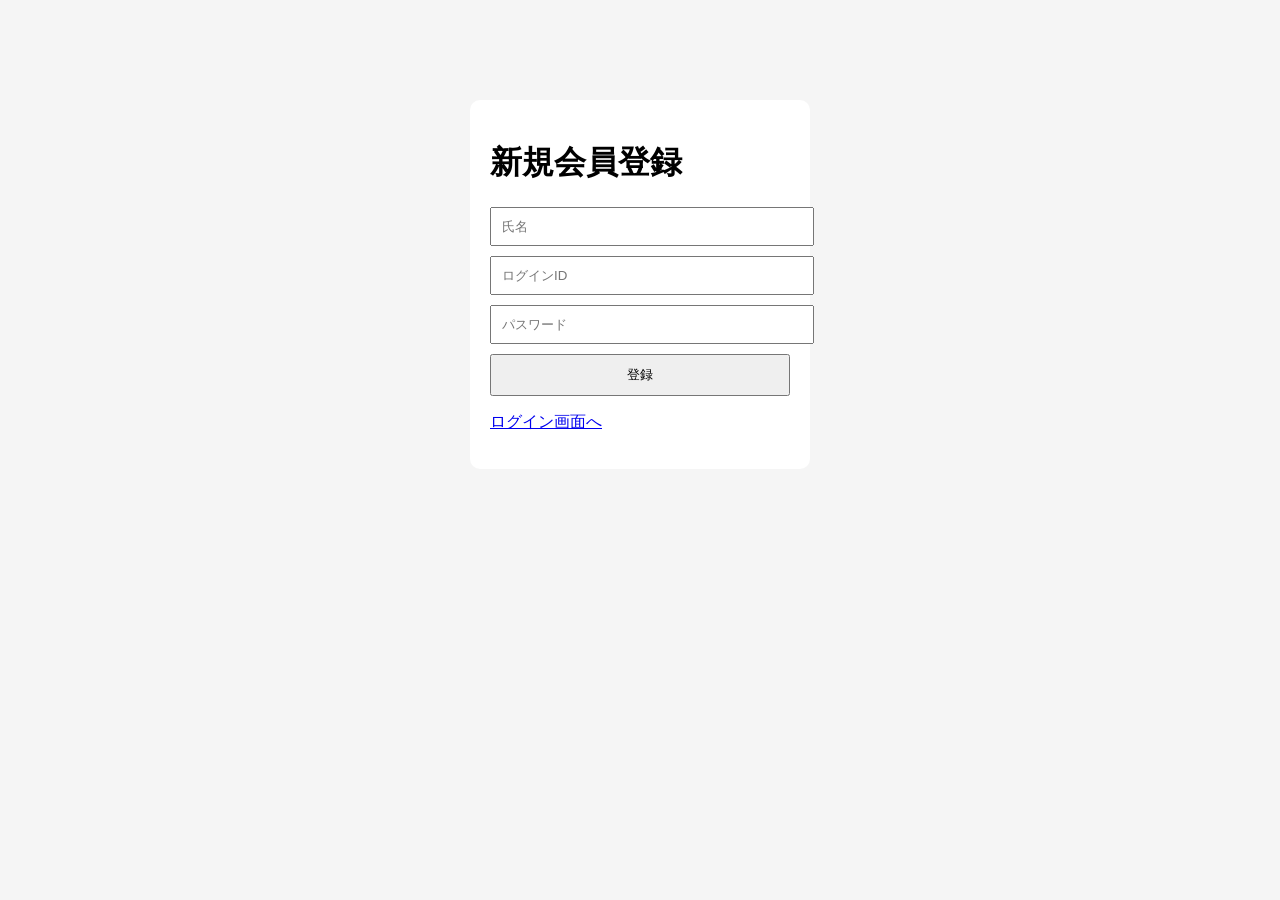
==== frontend/pages/register.html @ 2d951163 "サーバー接続、サイト表示" ====
<!DOCTYPE html>
<html lang="ja">
<head>
    <meta charset="UTF-8">
    <meta name="viewport" content="width=device-width, initial-scale=1.0">
    <title>新規登録</title>

    <link rel="stylesheet" href="../css/style.css">
</head>
<body>

    <div class="register-container">
        <h1>新規会員登録</h1>

        <input type="text" id="name" placeholder="氏名">

        <input type="text" id="loginId" placeholder="ログインID">

        <input type="password" id="password" placeholder="パスワード">

        <button id="registerButton">登録</button>

        <p>
            <a href="login.html">ログイン画面へ</a>
        </p>
    </div>

    <script src="../js/auth.js"></script>
</body>
</html>
---- frontend/css/style.css ----
body {
    font-family: sans-serif;
    background-color: #f5f5f5;
}

.register-container {
    width: 300px;
    margin: 100px auto;
    padding: 20px;
    background-color: white;
    border-radius: 10px;
}

input {
    width: 100%;
    margin-bottom: 10px;
    padding: 10px;
}

button {
    width: 100%;
    padding: 10px;
    cursor: pointer;
}
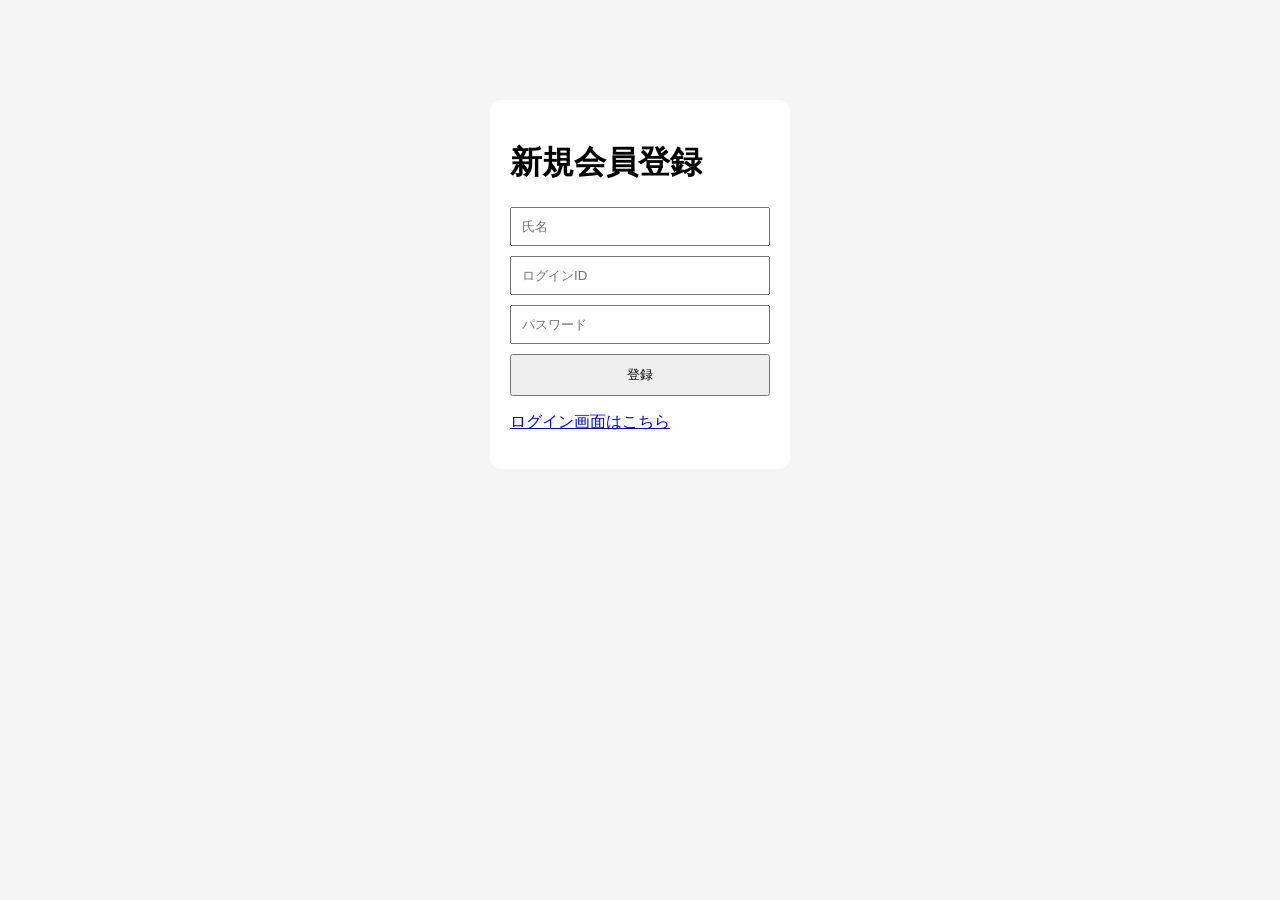
==== commit 7d26cfb2: "ログイン認証と直アクセス防止を実装" ====
--- a/frontend/pages/register.html
+++ b/frontend/pages/register.html
@@ -21,7 +21,7 @@
         <button id="registerButton">登録</button>
 
         <p>
-            <a href="login.html">ログイン画面へ</a>
+            <a href="login.html">ログイン画面はこちら</a>
         </p>
     </div>
 
--- a/frontend/css/style.css
+++ b/frontend/css/style.css
@@ -1,3 +1,7 @@
+* {
+    box-sizing: border-box;
+}
+
 body {
     font-family: sans-serif;
     background-color: #f5f5f5;
